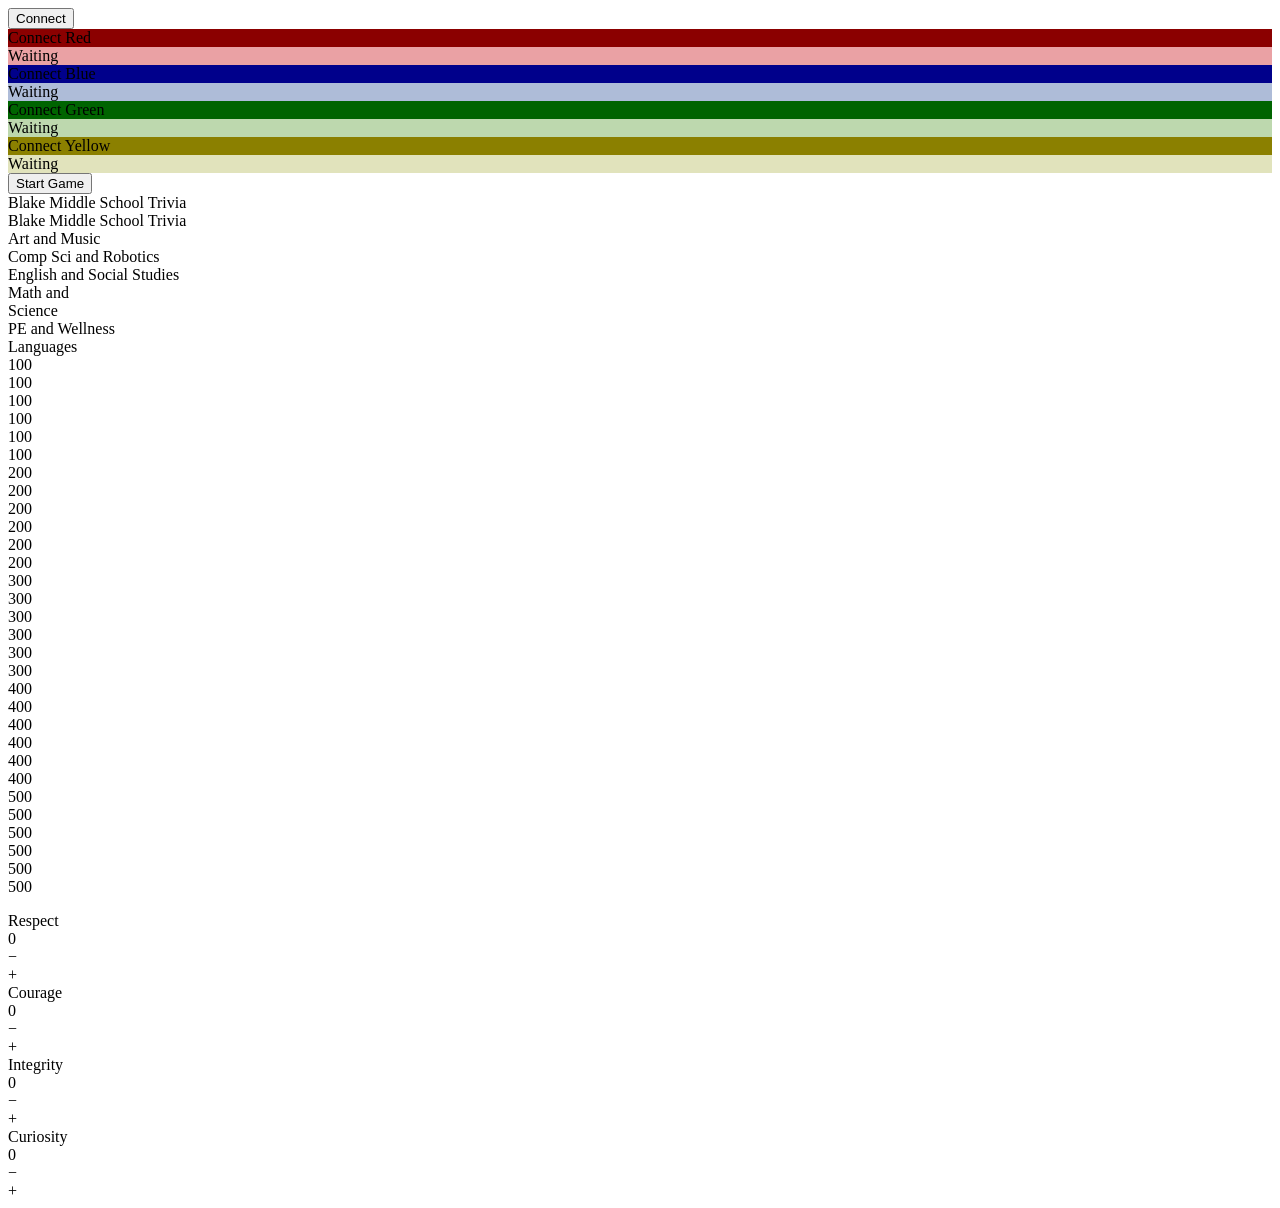
==== quizGame/index.html @ acb7d2a4 "Update index.html" ====
<!DOCTYPE html>
<html lang="en">
<head>
    <meta charset="UTF-8">
    <meta name="viewport" content="width=device-width, initial-scale=1.0">
    <title>4x4 Grid Layout</title>
    <link rel="stylesheet" href="quizGame.css">
    <script src="quizGame.js" defer></script>
</head>
<body>
    <div id = "overlay2">
         <button class="connect_btn" id="connect">Connect</button>   
    </div>

    
    <div id="overlay">
          <div class="content">
            <div class="flex-container">
              <div class="flex-button" id="red_connect" style="background-color: darkred">Connect Red</div>
              <div class="flex-status" id="red_status" style="background-color: #EAA1A4"> Waiting </div>   
            </div>    
            <div class="flex-container">
              <div class="flex-button" id="blue_connect" style="background-color: darkblue">Connect Blue</div>
              <div class="flex-status" id="blue_status" style="background-color: #AEBCD8"> Waiting </div>   
            </div> 
            <div class="flex-container">
              <div class="flex-button" id="green_connect" style="background-color: darkgreen">Connect Green</div>
              <div class="flex-status" id="green_status" style="background-color: #BDD8AE"> Waiting </div>   
            </div>
            <div class="flex-container">
              <div class="flex-button" id="yellow_connect" style="background-color: #8B8000">Connect Yellow</div>
              <div class="flex-status" id="yellow_status" style="background-color: #E1E3BC"> Waiting </div>   
            </div>
            <button class="connect_btn" id="start">Start Game</button>
          </div>
    </div>
    <div class="grid-container">
        <div class="item header" id ="header">
            <div class="header-inner" id="header-inner">
                <div class="header-front" id="header-front">
                    Blake Middle School Trivia
                </div>
                 <div class="header-back" id="header-back">
                    Blake Middle School Trivia
                </div>
            </div>
        </div>
        <div class="item main" id="main">
            <div class="main-inner">
                <div class="menu board">
        
                    <div class="category">Art and Music</div>
                    <div class="category">Comp Sci and Robotics</div>
                    <div class="category">English and Social Studies</div>
                    <div class="category">Math and <br>Science</div>
                    <div class="category">PE and Wellness</div>
                    <div class="category">Languages</div>
                    
                      <!-- Clue Values (Repeat for 5 rows) -->
                    <div class="clue" id="questionA1">100</div>
                    <div class="clue" id="questionB1">100</div>
                    <div class="clue" id="questionC1">100</div>
                    <div class="clue" id="questionD1">100</div>
                    <div class="clue" id="questionE1">100</div>
                    <div class="clue" id="questionF1">100</div>
        
                    <div class="clue" id="questionA2">200</div>
                    <div class="clue" id="questionB2">200</div>
                    <div class="clue" id="questionC2">200</div>
                    <div class="clue" id="questionD2">200</div>
                    <div class="clue" id="questionE2">200</div>
                    <div class="clue" id="questionF2">200</div>
        
                    <div class="clue" id="questionA3">300</div>
                    <div class="clue" id="questionB3">300</div>
                    <div class="clue" id="questionC3">300</div>
                    <div class="clue" id="questionD3">300</div>
                    <div class="clue" id="questionE3">300</div>
                    <div class="clue" id="questionF3">300</div>
        
                    <div class="clue" id="questionA4">400</div>
                    <div class="clue" id="questionB4">400</div>
                    <div class="clue" id="questionC4">400</div>
                    <div class="clue" id="questionD4">400</div>
                    <div class="clue" id="questionE4">400</div>
                    <div class="clue" id="questionF4">400</div>
        
                    <div class="clue" id="questionA5">500</div>
                    <div class="clue" id="questionB5">500</div>
                    <div class="clue" id="questionC5">500</div>
                    <div class="clue" id="questionD5">500</div>
                    <div class="clue" id="questionE5">500</div>
                    <div class="clue" id="questionF5">500</div>
                        
                    
                    
                </div>
                <div class="question" id="questionBox">
                    <div id="questionText">
                        <p id="question"></p>
                    </div>
                    <div class="answer-main" id="answer-main">
                        <div class="answer-inner" id="answer-inner">
                            <div class="answer-front" id="timerBox">
                                <div class="answer-text" id="timer-text"></div>
                                <!-- button id="answerBtn">Show Answer</button -->
                            </div>
                            <div class="answer-back" id="answerBox">
                                <div id="answer-text"></div>
                            </div>
                        </div>
                    </div>
                </div>
            </div>        
        </div>
        <div class="item footer red" id="red-box">
            <div class="house">Respect</div>
            <div class="score" id="redScore">0</div>
            <div class="minus" id="redMinus">&minus;</div>
            <div class="plus" id="redPlus">&plus;</div>
        </div>
        <div class="item footer blue" id="blue-box">
            <div class="house">Courage</div>
            <div class="score" id="blueScore">0</div>
            <div class="minus" id="blueMinus">&minus;</div>
            <div class="plus" id="bluePlus">&plus;</div>
        </div>
        <div class="item footer green" id="green-box">
            <div class="house">Integrity</div>
            <div class="score" id="greenScore">0</div>
            <div class="minus" id="greenMinus">&minus;</div>
            <div class="plus" id="greenPlus">&plus;</div>
        </div>
        <div class="item footer yellow" id="yellow-box">
            <div class="house">Curiosity</div>
            <div class="score" id="yellowScore">0</div>
            <div class="minus" id="yellowMinus">&minus;</div>
            <div class="plus" id="yellowPlus">&plus;</div>
        </div>
    </div>

</body>
</html>
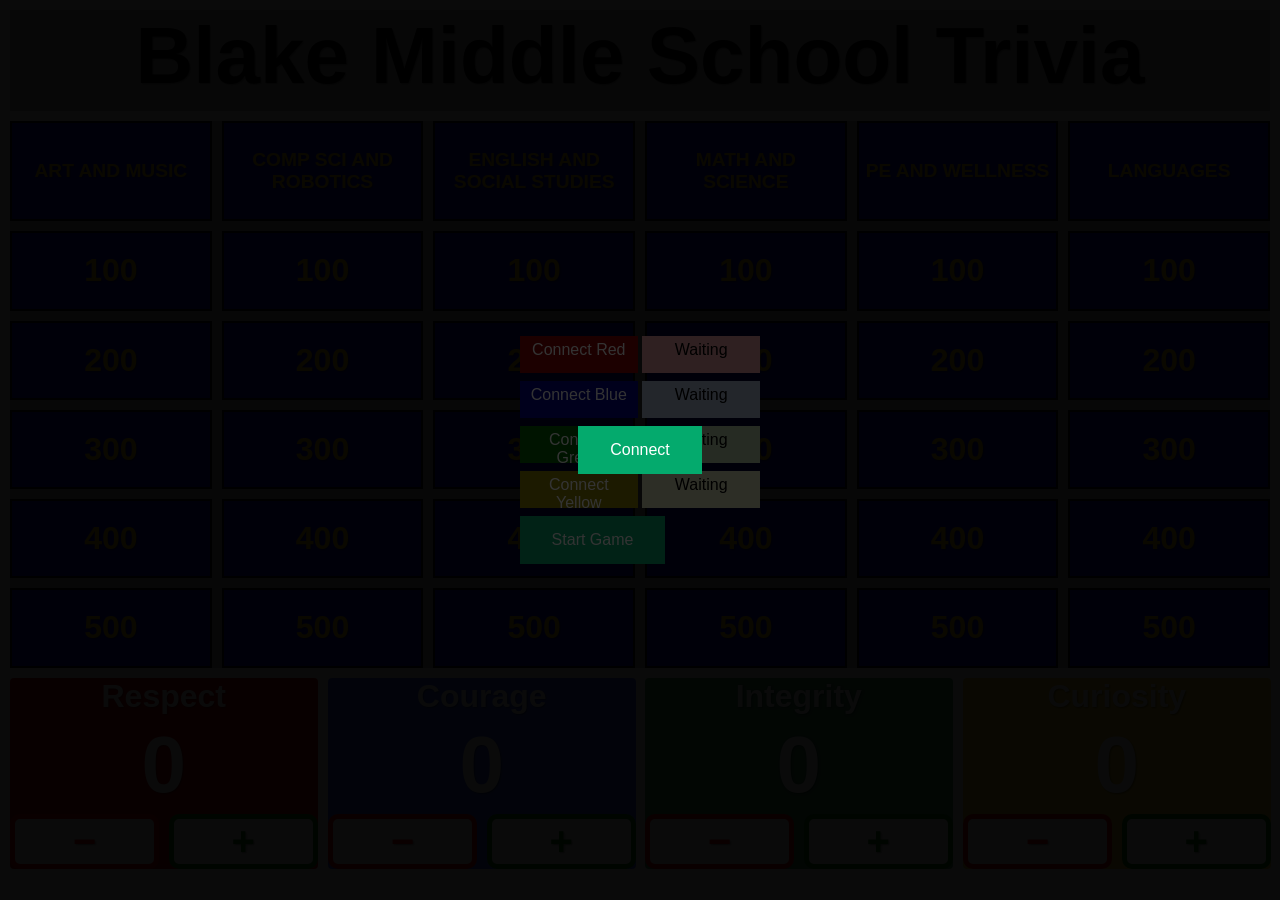
==== commit 4e58f8e7: "Update index.html" ====
--- a/quizGame/index.html
+++ b/quizGame/index.html
@@ -49,12 +49,12 @@
             <div class="main-inner">
                 <div class="menu board">
         
-                    <div class="category">Art and Music</div>
-                    <div class="category">Comp Sci and Robotics</div>
-                    <div class="category">English and Social Studies</div>
-                    <div class="category">Math and <br>Science</div>
-                    <div class="category">PE and Wellness</div>
-                    <div class="category">Languages</div>
+                    <div class="category" id="cat1">Art and Music</div>
+                    <div class="category" id="cat2">Comp Sci and Robotics</div>
+                    <div class="category" id="cat3">English and Social Studies</div>
+                    <div class="category" id="cat4">Math and <br>Science</div>
+                    <div class="category" id="cat5">PE and Wellness</div>
+                    <div class="category" id="cat6">Languages</div>
                     
                       <!-- Clue Values (Repeat for 5 rows) -->
                     <div class="clue" id="questionA1">100</div>
--- a/quizGame/quizGame.css
+++ b/quizGame/quizGame.css
@@ -0,0 +1,343 @@
+/* Remove default margins and make body full height */
+body, html {
+    margin: 0;
+    padding: 0;
+    height: 100%;
+    font-family: sans-serif;
+}
+
+#overlay {
+  position: fixed;
+  top: 0;
+  left: 0;
+  width: 100%;
+  height: 100%;
+  background-color: rgba(0, 0, 0, 0.8); /* Semi-transparent black */
+  z-index: 9000;
+  display: flex;
+  justify-content: center;
+  align-items: center;
+  color: white;
+  transition: opacity 0.5s ease; /* Smooth fade-out effect */
+}
+
+#overlay2 {
+  position: fixed;
+  top: 0;
+  left: 0;
+  width: 100%;
+  height: 100%;
+  background-color: rgba(0, 0, 0, 0.8); /* Semi-transparent black */
+  z-index: 9999;
+  display: flex;
+  justify-content: center;
+  align-items: center;
+  color: white;
+  transition: opacity 0.5s ease; /* Smooth fade-out effect */
+}
+
+.flex-container {
+     display: flex;
+}
+
+.flex-status{
+  height: 3vh;
+  width: 8vw;
+  border: none;
+  color: black;
+  padding: 5px 8px;
+  text-align: center;
+  text-decoration: none;
+  display: inline-block;
+  font-size: 16px;
+  margin: 4px 2px;
+  cursor: pointer;
+}
+
+.flex-button{
+  height: 3vh;
+  width: 8vw;
+  border: none;
+  color: white;
+  padding: 5px 8px;
+  text-align: center;
+  text-decoration: none;
+  display: inline-block;
+  font-size: 16px;
+  margin: 4px 2px;
+  cursor: pointer;
+}
+
+.connect_btn{
+  background-color: #04AA6D;
+  border: none;
+  color: white;
+  padding: 15px 32px;
+  text-align: center;
+  text-decoration: none;
+  display: inline-block;
+  font-size: 16px;
+  margin: 4px 2px;
+  cursor: pointer;
+}
+
+.grid-container {
+    display: grid;
+    /* Create 4 equal columns and 4 equal rows */
+    grid-template-columns: repeat(4, 1fr);
+    grid-template-rows: repeat(8, 1fr);
+    
+    /* Fill the entire viewport height */
+    height: 100vh;
+    gap: 10px; /* Optional: adds space between cells */
+    padding: 10px;
+    box-sizing: border-box;
+}
+
+/* Common styling for all grid items */
+.item {
+    display: flex;
+    align-items: center;
+    justify-content: center;
+    font-weight: bold;
+    color: white;
+    text-shadow: 1px 1px 2px rgba(0,0,0,0.5);
+    border-radius: 4px;
+}
+
+.board {
+  display: grid;
+  /* Creates 6 equal columns */
+  grid-template-columns: repeat(6, 1fr); 
+  /* Standard Jeopardy board has 1 header row + 5 clue rows */
+  grid-template-rows: 100px repeat(5, 1fr); 
+  gap: 10px;
+  background-color: #000; /* Black borders between cells */
+
+  height: 90%;
+}
+
+.category, .clue {
+  background-color: #060ce9; /* Classic Jeopardy blue */
+  color: #ffcc00; /* Gold text */
+  display: flex;
+  align-items: center;
+  justify-content: center;
+  font-family: 'Arial Black', sans-serif;
+  text-transform: uppercase;
+  text-align: center;
+  border: 2px solid #000;
+}
+
+.category {
+  font-size: 1.2rem;
+  font-weight: bold;
+}
+
+.clue {
+  font-size: 2rem;
+  cursor: pointer;
+  transition: background 0.3s;
+}
+
+.clue:hover {
+  background-color: #1218ff;
+}
+
+/* First row spans all 4 columns */
+.header {
+    grid-column: span 4;
+    background-color: transparent;
+    perspective: 1000px;
+}
+
+.header-inner {
+    position: relative;
+    width: 100%;
+    height: 100%;
+    text-align: center;
+    transition: transform 0.5s;
+    transform-style: preserve-3d;
+}
+
+.header.is-flipped .header-inner {
+  transform: rotateX(-180deg);
+}
+
+.header-front, .header-back {
+  position: absolute;
+  width: 100%;
+  height: 100%;
+  -webkit-backface-visibility: hidden; /* Safari */
+  backface-visibility: hidden;
+  font-size: 5rem; 
+}
+
+.header-front{
+  background-color: #bbb;
+  color: black;
+}
+
+.header-back {
+  background-color: dodgerblue;
+  color: white;
+  transform: rotateX(180deg);
+}
+
+/* question box */
+.answer-main {
+    background-color: transparent;
+    perspective: 1000px;
+}
+
+.answer-inner {
+    position: relative;
+    width: 100%;
+    height: 100%;
+    text-align: center;
+    transition: transform 0.5s;
+    transform-style: preserve-3d;
+}
+
+.answer-main.is-flipped .answer-inner {
+  transform: rotateX(-180deg);
+}
+
+.answer-front, .answer-back {
+  position: absolute;
+  width: 100%;
+  height: 100%;
+  -webkit-backface-visibility: hidden; /* Safari */
+  backface-visibility: hidden;
+  font-size: 5rem; 
+}
+
+.answer-front{
+  background-color: darkblue;
+  color: white;
+}
+
+.answer-back {
+  background-color: dodgerblue;
+  color: white;
+  transform: rotateX(180deg);
+}
+
+/* Second row spans 2 rows (Row 2 and 3) and 4 columns */
+.main {
+    grid-column: span 4;
+    grid-row: span 5;
+    background-color: transparent;
+    perspective: 1000px;
+}
+
+.main-inner {
+    position: relative;
+    width: 100%;
+    height: 100%;
+    text-align: center;
+    transition: transform 0.5s;
+    transform-style: preserve-3d;
+}
+
+.main.is-flipped .main-inner {
+  transform: rotateX(180deg);
+}
+
+
+.menu, .question {
+  position: absolute;
+  width: 100%;
+  height: 100%;
+  -webkit-backface-visibility: hidden; /* Safari */
+  backface-visibility: hidden;
+}
+
+.menu {
+  background-color: #bbb;
+  color: black;
+}
+
+/* Style the back side */
+.question{
+  background-color: dodgerblue;
+  color: white;
+  transform: rotateX(180deg);
+  display: grid;
+  grid-template-rows: 2fr 1fr; 
+}
+
+.question h1 {
+  font-size: 3rem;
+  font-weight: bold;
+  text-align: center;
+}
+
+.question p{
+  font-size: 2rem;
+  text-align: left;
+}
+
+.footer{
+    grid-row: span 2;
+    display: grid;
+    /* Creates 6 equal columns */
+    grid-template-rows: repeat(5, 1fr); 
+    grid-template-columns: 1fr 1fr; 
+    /* Standard Jeopardy board has 1 header row + 5 clue rows */
+    gap: 10px;
+    background-color: #000; /* Black borders between cells */
+    height: 90%;        
+    container-type: inline-size;/* Coral */  
+
+}
+
+.house{
+    grid-column: span 2;
+    align-items: center;
+    justify-content: center;
+    text-align: center;
+    font-size: 2rem; /* Scales as 10% of parent width */
+}
+
+.score{
+    grid-column: span 2;
+    grid-row: span 3; 
+    align-items: center;
+    justify-content: center;
+    text-align: center;
+    font-size: 5rem; /* Scales as 10% of parent width */
+}
+
+.plus, .minus{
+    text-align: center;
+    font-size: 2.5rem; /* Scales as 10% of parent width */
+    background-color: white;
+    border-style: solid;
+    border-width: thick;
+    border-radius: 10px;
+    color: green;
+}
+
+.plus{
+    border-color: green;
+    color: green;
+}
+
+.minus{
+    border-color: red;
+    color: red;
+}
+
+.greyed-out {
+  opacity: 0.4;
+  pointer-events: none; /* Disables all mouse interaction */
+  user-select: none;    /* Prevents text selection */
+  cursor: not-allowed;
+}
+
+/* Individual cells for the last row */
+.footer.red { background-color: #D30000; } /* Red */
+.footer.blue { background-color: #3357FF; } /* Blue */
+.footer.green { background-color: #2E8B57; } /* Green */
+.footer.yellow { background-color: #FCD12A; } /* Yellow */
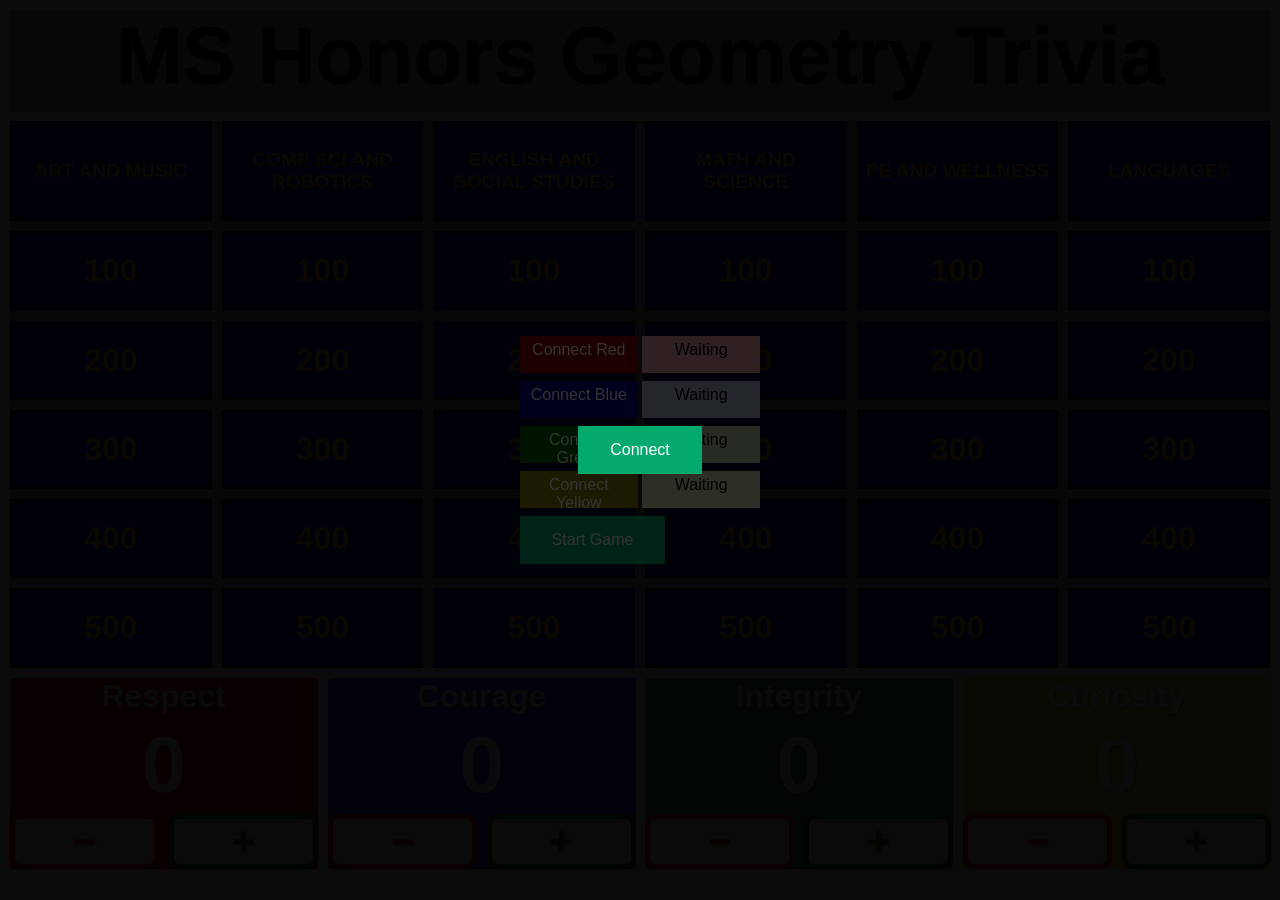
==== commit 6668eb95: "Update index.html" ====
--- a/quizGame/index.html
+++ b/quizGame/index.html
@@ -5,6 +5,7 @@
     <meta name="viewport" content="width=device-width, initial-scale=1.0">
     <title>4x4 Grid Layout</title>
     <link rel="stylesheet" href="quizGame.css">
+    <link rel="icon" href="images/favicon.ico" type="image/x-icon">
     <script src="quizGame.js" defer></script>
 </head>
 <body>
@@ -38,7 +39,7 @@
         <div class="item header" id ="header">
             <div class="header-inner" id="header-inner">
                 <div class="header-front" id="header-front">
-                    Blake Middle School Trivia
+                    MS Honors Geometry Trivia
                 </div>
                  <div class="header-back" id="header-back">
                     Blake Middle School Trivia
@@ -49,12 +50,12 @@
             <div class="main-inner">
                 <div class="menu board">
         
-                    <div class="category" id="cat1">Art and Music</div>
-                    <div class="category" id="cat2">Comp Sci and Robotics</div>
-                    <div class="category" id="cat3">English and Social Studies</div>
-                    <div class="category" id="cat4">Math and <br>Science</div>
-                    <div class="category" id="cat5">PE and Wellness</div>
-                    <div class="category" id="cat6">Languages</div>
+                    <div class="category" id="questionA0">Art and Music</div>
+                    <div class="category" id="questionB0">Comp Sci and Robotics</div>
+                    <div class="category" id="questionC0">English and Social Studies</div>
+                    <div class="category" id="questionD0">Math and <br>Science</div>
+                    <div class="category" id="questionE0">PE and Wellness</div>
+                    <div class="category" id="questionF0">Languages</div>
                     
                       <!-- Clue Values (Repeat for 5 rows) -->
                     <div class="clue" id="questionA1">100</div>
@@ -107,6 +108,10 @@
                             </div>
                             <div class="answer-back" id="answerBox">
                                 <div id="answer-text"></div>
+                                <div id="answer-button">
+                                    <button class="check" id="check">&check;</button>
+                                    <button class="wrong" id="wrong">&cross;</button>
+                                </div>
                             </div>
                         </div>
                     </div>
--- a/quizGame/quizGame.css
+++ b/quizGame/quizGame.css
@@ -94,7 +94,6 @@
     box-sizing: border-box;
 }
 
-/* Common styling for all grid items */
 .item {
     display: flex;
     align-items: center;
@@ -218,9 +217,43 @@
 }
 
 .answer-back {
-  background-color: dodgerblue;
+  background-color: darkblue;
   color: white;
   transform: rotateX(180deg);
+  display: flex;
+  flex-direction: row;
+}
+
+#answer-text{
+  font-size: 2rem;
+  text-align: left;
+  flex: 3;
+}
+
+#answer-button{
+  font-size: 2rem;
+  text-align: left;
+  flex: 1;
+  display: flex;
+  flex-direction: column;
+  border-color: black;
+}
+.check, .wrong{
+    text-align: center;
+    font-size: 3rem; /* Scales as 10% of parent width */
+    background-color: black;
+    border-style: solid;
+    border-width: thick;
+    border-radius: 10px;
+    color: white;
+    flex: 1; 
+}
+.check{
+    background-color: green;
+}
+
+.wrong{
+    background-color: red;
 }
 
 /* Second row spans 2 rows (Row 2 and 3) and 4 columns */
@@ -316,7 +349,6 @@
     border-style: solid;
     border-width: thick;
     border-radius: 10px;
-    color: green;
 }
 
 .plus{
